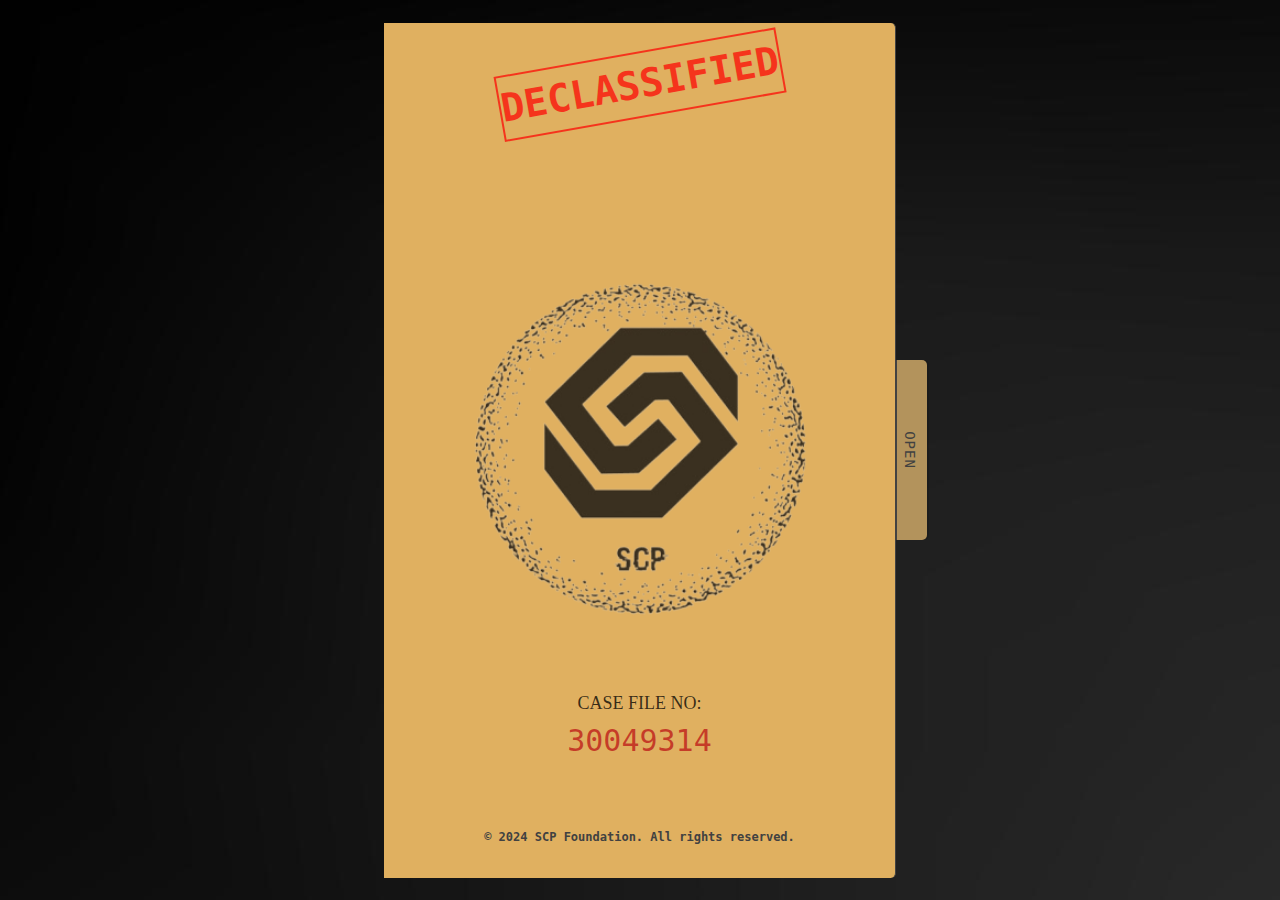
==== index.html @ 313366ac "Initial commit" ====
<!DOCTYPE html>
<html lang="en">

<head>
    <!-- Character encoding for the document -->
    <meta charset="UTF-8">
    <!-- Viewport settings for responsive design -->
    <meta name="viewport" content="width=device-width, initial-scale=1.0">
    <!-- Title of the page -->
    <title>Index - SCP Foundation</title>
    <!-- Link to the external CSS stylesheet for styling -->
    <link rel="stylesheet" href="styles/main.css">
</head>

<body>
    <!-- Main Content Area -->
    <main class="folder">
        <!-- Links to other SCP pages, with the current page highlighted -->
        <a href="scp-002.html" class="folder-link">OPEN</a>
        <div class="content">
            <!-- Header Section -->
            <header>
                <!-- Declassified Stamp visual element -->
                <div class="declassified"></div>
            </header>
            <!-- Logo image -->
            <img src="images/LOGO SCP2.png" alt="Stamped Logo" class="logo">
            <!-- Case file label -->
            <div class="casefile">CASE FILE NO:</div>
            <!-- Specific case file number -->
            <div class="casefileno">30049314</div>
        </div>
        <!-- Footer Section -->
        <footer>
            <!-- Footer content with copyright notice -->
            <h6>&copy; 2024 SCP Foundation. All rights reserved.</h6>
        </footer>
    </main>
</body>

</html>
---- styles/main.css ----
/* Styling the html and body */
html, body {
    font-family: monospace; /* Use monospace font for the entire page */
    color: rgb(65, 65, 65); /* Set text color */
    padding: 0; /* Remove default padding */
    margin: 0; /* Remove default margin */
    background-color: rgb(0, 0, 0); /* Set background color */
    line-height: 1.6; /* Line height for readability */
    height: 100%; /* Full height for html and body */
    width: 100%; /* Full width for html and body */
    align-items: center; /* Center items vertically */
    justify-content: center; /* Center items horizontally */
    display: flex; /* Use flexbox for layout */
    flex-direction: column; /* Stack items vertically */
    text-align: center; /* Center text alignment */
    background-image: url("/images/dark-gray-blur-background-vector.jpg"); /* Background image */
}

/* Styling the main.folder tag */
main.folder {
    width: 40%; /* Set width to 40% of the viewport */
    max-height: 95vh; /* Limit maximum height */
    padding: 30px; /* Padding inside the main element */
    display: flex; /* Use flexbox for layout */
    flex-direction: column; /* Stack items vertically */
    align-items: center; /* Center items horizontally */
    margin: auto; /* Center the element horizontally */
}

/* Styling the folder */
.folder {
    display: flex; /* Use flexbox for layout */
    flex-direction: column; /* Stack items vertically */
    min-height: 95vh; /* Minimum height for the folder */
    position: relative; /* Relative positioning for child elements */
    background: rgba(224, 176, 96); /* Folder background color */
    border-top-right-radius: 5px; /* Rounded top-right corner */
    border-bottom-right-radius: 5px; /* Rounded bottom-right corner */
    border-right: 1px solid rgb(66, 66, 66); /* Right border */
    padding: 30px; /* Padding inside the folder */
    box-sizing: border-box; /* Include padding in width and height */
    margin: auto; /* Center the element horizontally */
}

/* Ensure that the folder link takes up the full size of the .folder */
.folder-link {
    text-align: center; /* Center text inside the link */
    text-decoration: none; /* Remove underline from links */
    color: inherit; /* Inherit color from parent */
    position: absolute; /* Absolute positioning */
    top: 50%; /* Center vertically */
    right: 14px; /* Position from the right */
    transform: translateY(-50%) rotate(90deg); /* Center and rotate the link */
    font-size: 14px; /* Font size for the link */
    letter-spacing: 1px; /* Spacing between letters */
    width: 100px; /* Width of the link */
    height: 20vh; /* Height of the link */
    z-index: 2; /* Ensure it is above other elements */
}

/* Sizing and positioning folder-link */
.folder-link .folder:after {
    position: relative; /* Ensure the folder is positioned correctly */
    cursor: pointer; /* Indicate that it's clickable */
}

/* Creating the side tab */
.folder:after {
    content: ''; /* Empty content for pseudo-element */
    color: black; /* Text color (not used) */
    position: absolute; /* Absolute positioning */
    right: -32px; /* Position tab horizontally */
    top: 50%; /* Center vertically */
    transform: translateY(-50%); /* Center vertically */
    width: 30px; /* Width of the tab */
    height: 20vh; /* Height of the tab */
    background-color: rgb(179, 147, 92); /* Background color of the tab */
    z-index: 1; /* Place tab behind other content */
    border-top-right-radius: 5px; /* Rounded top-right corner */
    border-left: 2px solid rgb(66, 66, 66); /* Left border */
    border-bottom-right-radius: 5px; /* Rounded bottom-right corner */
    box-shadow: 2px 0px 0px rgba(0,0,0,0.1); /* Optional shadow for depth */
}

/* Stamped Declassified label */
.declassified::before {
    content: 'DECLASSIFIED'; /* Text content for the stamp */
    position: absolute; /* Absolute positioning */
    top: 50%; /* Center vertically */
    left: 50%; /* Center horizontally */
    transform: translate(-50%, -600%) rotate(-10deg); /* Center and rotate the text */
    font-size: 300%; /* Font size of the stamp */
    font-weight: bold; /* Bold text */
    color: red; /* Text color */
    border: solid red 2px; /* Red border around the text */
    opacity: 0.7; /* Slight transparency */
    z-index: 1; /* Ensure it appears above other content */
}

/* Styling for Case File */
.casefile {
    color: rgba(0, 0, 0, 0.76); /* Text color */
    font-size: 18px; /* Font size */
    font-family: Georgia; /* Font family */
    transform: translate(0%, 2000%); /* Position adjustment */
    top: 50%; /* Center vertically */
    left: 50%; /* Center horizontally */
}

/* Styling for Case File No: ######## */
.casefileno {
    color: rgba(189, 22, 22, 0.76); /* Text color */
    font-size: 30px; /* Font size */
    font-family: monospace; /* Font family */
    transform: translate(0%, 1200%); /* Position adjustment */
}

/* Center logo in the folder layout */
.logo {
    display: block; /* Block display for centering */
    height: 350px; /* Height of the logo */
    max-width: 400px; /* Maximum width of the logo */
    margin: 0 auto; /* Center horizontally */
    opacity: 0.8; /* Slight transparency */
    padding: 20px 0; /* Space around the logo */
    position: absolute; /* Absolute positioning */
    top: 50%; /* Center vertically */
    transform: translate(0%, -50%); /* Center vertically */
}

/* Header styling */
header {
    margin-top: 50px; /* Space above the header */
    margin-bottom: 10px; /* Space below the header */
    align-items: center; /* Center items horizontally */
    justify-content: center; /* Center items vertically */
    display: flex; /* Use flexbox for layout */
    flex-direction: column; /* Stack items vertically */
    text-align: center; /* Center text alignment */
    color: rgb(65, 65, 65); /* Text color */
}

/* Navigation Menu styled as folder tabs */
nav {
    text-align: center; /* Center text in navigation */
    font-size: 14px; /* Font size */
    display: flex; /* Use flexbox for layout */
    justify-content: center; /* Center items horizontally */
    gap: 2px; /* Small gap for a slight overlap */
    width: 100%; /* Full width of the viewport */
}

/* Styling each link as a folder tab */
nav a {
    width: 80px; /* Width of the tab */
    padding: 10% 20% auto; /* Padding inside the tab */
    text-decoration: none; /* Remove underline from links */
    color: rgb(160, 107, 77); /* Text color */
    background-color: rgba(224, 176, 96, 0.5); /* Background color of the tab */
    border-top: 1px solid rgb(160, 107, 77); /* Top border */
    border-right: 1px solid rgb(160, 107, 77); /* Right border */
    border-bottom: none; /* Hide bottom border */
    border-radius: 5px 5px 0 0; /* Rounded top corners */
    z-index: 1; /* Ensure tabs are on top */
    font-weight: bold; /* Bold text */
    justify-content: space-evenly; /* Space tabs evenly */
}

/* Styling each link as a folder tab on hover */
nav a:hover {
    color: rgb(160, 107, 77); /* Text color on hover */
    background-color: rgba(155, 111, 34, 0.5); /* Background color on hover */
    border-bottom: none; /* Hide bottom border */
}

/* Style for the active page/tab */
nav a.active {
    background-color: rgba(155, 111, 34, 0.5); /* Background color for active tab */
    color: white; /* Text color for active tab */
    z-index: 2; /* Ensure active tab is above others */
}

/* Sets properties for content class on large displays */
.content {
    flex: 1; /* Flex-grow to fill available space */
    width: 100%; /* Full width of the viewport */
    height: 100%; /* Full height of the viewport */
    margin: 0 auto; /* Center horizontally */
    align-items: center; /* Center items vertically */
    display: flex; /* Use flexbox for layout */
    flex-direction: column; /* Stack items vertically */
    text-align: center; /* Center text alignment */
    z-index: 2; /* Ensure content is above other elements */
}

/* Styling the page */
.page {
    width: 100%; /* Full width of the viewport */
    height: 100%; /* Full height of the viewport */
    overflow-y: scroll; /* Vertical scroll */
    scrollbar-width: none; /* For Firefox */
    -ms-overflow-style: none; /* For IE and Edge */
    padding: 20px; /* Padding inside the page */
    box-sizing: border-box; /* Include padding in width and height */
    border-bottom: 1px solid grey; /* Bottom border */
    margin-bottom: 1px; /* Bottom margin */
    background: rgba(255, 255, 255); /* White background */
    box-shadow: 5px 3px 3px 3px rgba(0,0,0,0.1); /* Optional shadow for depth */
}

/* Aligns images center within p tag */
.img_align {
    justify-content: center; /* Center images horizontally */
    display: flex; /* Use flexbox for layout */
    flex-direction: row; /* Align items in a row */
}

/* Sets the attributes of the p tag */
p {
    font-size: 12px; /* Font size for paragraphs */
    text-align: justify; /* Justify text alignment */
}

/* Sets the attributes of the ol tag */
ol {
    font-size: 12px; /* Font size for ordered lists */
    text-align: justify; /* Justify text alignment */
}

/* Sets the font-size of the h tags */
h1 {font-size: 20px;} /* Font size for h1 */
h2 {font-size: 18px;} /* Font size for h2 */
h3 {font-size: 16px;} /* Font size for h3 */
h4 {font-size: 14px;} /* Font size for h4 */
h5 {font-size: 18px;} /* Font size for h5 */
h6 {font-size: 12px;} /* Font size for h6 */

/* Sets the text-alignment for the footer */
footer {
    text-align: center; /* Center text alignment */
    margin-top: auto; /* Push footer to bottom */
    width: 100%; /* Full width of the viewport */
    position: relative; /* Relative positioning */
    bottom: 0; /* Position at the bottom */
    left: 0; /* Position at the left */
}

footer h6 {
    margin: 0; /* Remove margin from h6 in footer */
}

/* Sets properties for content class on small displays */
@media (max-width: 768px) {
    main.folder {
        width: 85%; /* Adjust width for smaller screens */
        left: -4%; /* Adjust position */
        height: 90vh; /* Adjust height */
    }
    .content, .content-cover, .page {
        margin: 0 auto; /* Center horizontally */
        text-align: center; /* Center text alignment */
        overflow-y: auto; /* Enable vertical scroll */
    }
    .declassified::before {
        content: 'DECLASSIFIED'; /* Text content for the stamp */
        position: absolute; /* Absolute positioning */
        top: 50%; /* Center vertically */
        left: 50%; /* Center horizontally */
        transform: translate(-50%, -400%) rotate(-10deg); /* Center and rotate the text */
        font-size: 300%; /* Font size for mobile */
        font-weight: bold; /* Bold text */
        color: red; /* Text color */
        border: solid red 2px; /* Red border around the text */
        opacity: 0.7; /* Slight transparency */
        z-index: 1; /* Ensure it appears above other content */
    }
    /* Center logo in the folder layout */
    .logo {
        display: block; /* Block display for centering */
        height: 250px; /* Height of the logo */
        max-width: 300px; /* Maximum width of the logo */
        margin: 0 auto; /* Center horizontally */
        opacity: 0.8; /* Slight transparency */
        padding: 20px 0; /* Space around the logo */
        position: absolute; /* Absolute positioning */
        top: 50%; /* Center vertically */
        transform: translate(0%, -50%); /* Center vertically */
    }
    .casefile {
        color: rgba(0, 0, 0, 0.76); /* Text color */
        font-size: 18px; /* Font size */
        font-family: Georgia; /* Font family */
        transform: translate(0%, 1800%); /* Position adjustment */
        top: 50%; /* Center vertically */
        left: 50%; /* Center horizontally */
    }
    .casefileno {
        color: rgba(189, 22, 22, 0.76); /* Text color */
        font-size: 30px; /* Font size */
        font-family: monospace; /* Font family */
        transform: translate(0%, 1100%); /* Position adjustment */
    }
}
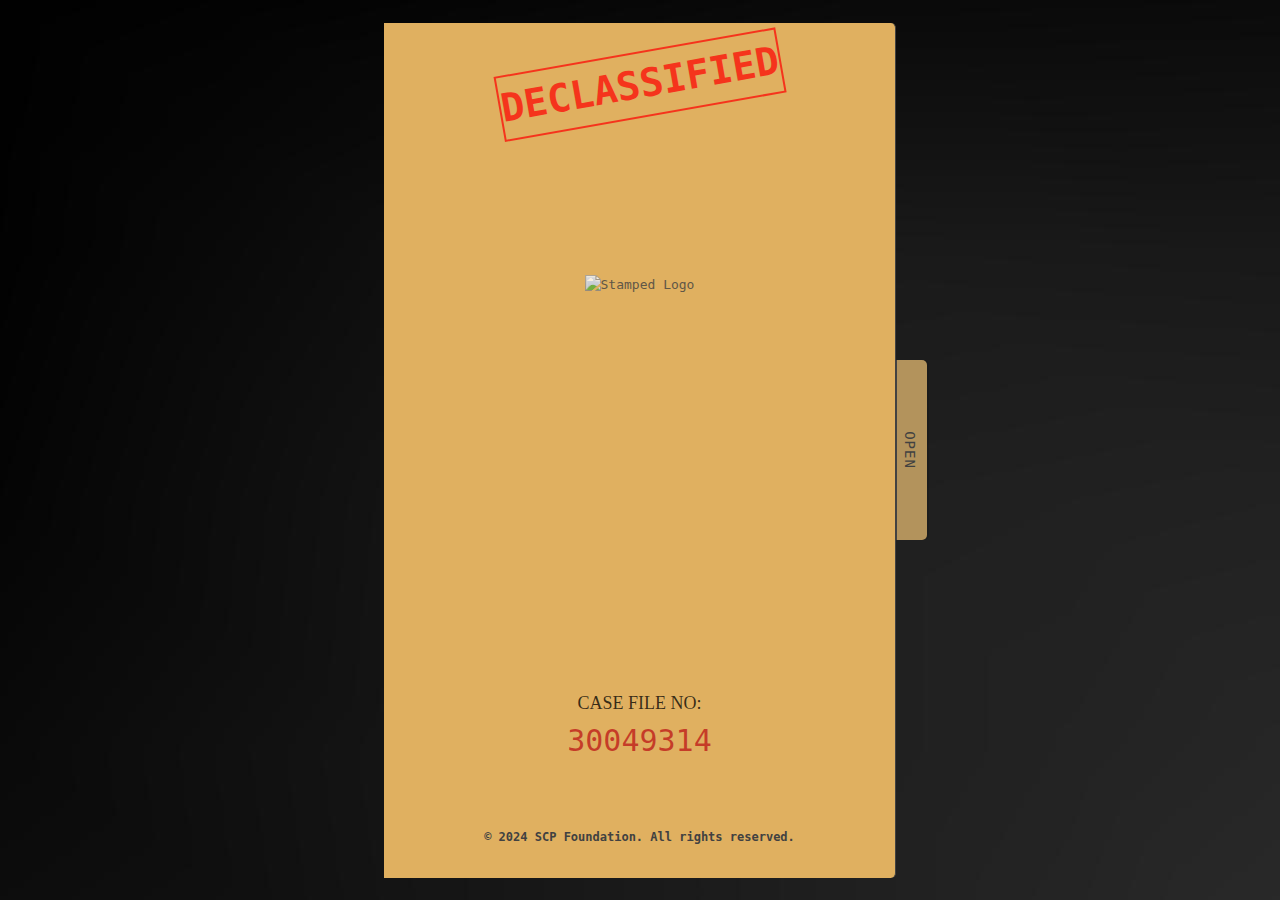
==== commit 48e356e0: "Update index.html" ====
--- a/index.html
+++ b/index.html
@@ -24,7 +24,7 @@
                 <div class="declassified"></div>
             </header>
             <!-- Logo image -->
-            <img src="images/LOGO SCP2.png" alt="Stamped Logo" class="logo">
+            <img src="images/LOGO-SCP2.png" alt="Stamped Logo" class="logo">
             <!-- Case file label -->
             <div class="casefile">CASE FILE NO:</div>
             <!-- Specific case file number -->
@@ -38,4 +38,4 @@
     </main>
 </body>
 
-</html>+</html>
